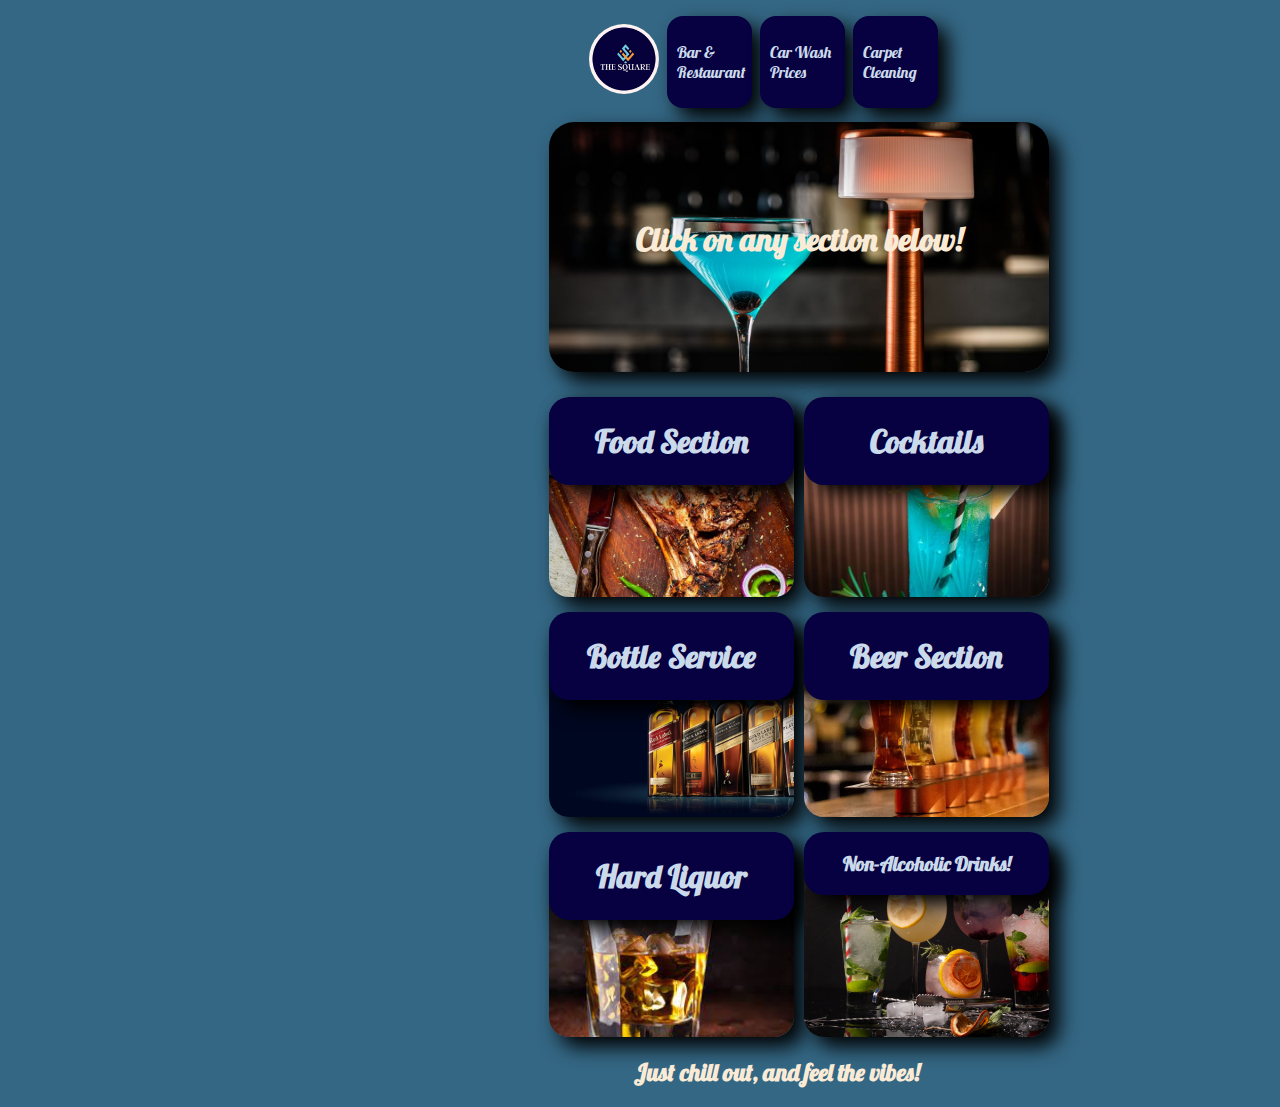
==== index.html @ c801fc2a "Add files via upload" ====
<!DOCTYPE html>
<html lang="en">
<head>
    <meta charset="UTF-8">
    <meta name="viewport" content="width=device-width, initial-scale=1.0">
    <link rel="stylesheet" href="style.css">
    <link rel="preconnect" href="https://fonts.googleapis.com">
    <link rel="preconnect" href="https://fonts.gstatic.com" crossorigin>
    <link href="https://fonts.googleapis.com/css2?family=Lobster&display=swap" rel="stylesheet">
    <title>The Square</title>
</head>
<body>
<div class="divider">
    <header>
        <nav>
            <ul class="navbar">
                <li class="nav">
                    <div class="logo-container">
                        <img src="./images/logo.jpeg" alt="">
                    </div>
                </li>
                <li class="nav">
                    <div class="nav-buttons">
                        <P>Bar & Restaurant</P>
                    </div>
                </li>

                <li class="nav">
                    <div class="nav-buttons">
                        <P>Car Wash Prices</P>
                    </div>
                </li>

                <li class="nav">
                    <div class="nav-buttons">
                        <P>Carpet Cleaning </P>
                    </div>
                </li>
                
            </ul>
        </nav>
    </header>
    <div class="container">
        <section class="hero">
            <div class="img-section">
                <h2>Click on any section below!</h2>
            </div>
        </section>

        <section class="landing-menu">
            <a href="food.html">
            <div class="sect-divs food">
                <div class="product-class-title">
                    <h1>Food Section</h1>
                </div>
                <div class="product-short-list">
                        <ul class="text">
                            <li>Goat Choma</li>
                            <li>Goat Ribs</li>
                            <li>Goat Fry, and more...</li>
                        </ul>
                        
                </div>
            </div>
            </a>

            <a href="cocktails.html">
            <div class="sect-divs cocktails">
                <div class="product-class-title">
                    <h1>Cocktails</h1>
                </div>
                <div class="product-short-list">
                    <ul class="text">
                        <li>Sex on the Beach</li>
                        <li>Pina Colada</li>
                        <li>Cosmopolitan, and more...</li>
                    </ul>
                
                </div>
            </div>
        </a>

            <div class="sect-divs bottle">
                <div class="product-class-title">
                    <h1>Bottle Service</h1>
                </div>
                <div class="product-short-list">
                    <ul class="text">
                        <li>Johnny Walker</li>
                        <li>Jägermeister</li>
                        <li>J & B, and more...</li>
                    </ul>
                </div>
            </div>

            <div class="sect-divs beer">
                <div class="product-class-title">
                    <h1>Beer Section</h1>
                </div>
                <div class="product-short-list">
                    <ul class="text">
                        <li>White Cup</li>
                        <li>Heineken</li>
                        <li>Guiness, and more...</li>
                    </ul>
                </div>
            </div>

            <div class="sect-divs liquor">
                <div class="product-class-title">
                    <h1>Hard Liquor</h1>
                </div>
                <div class="product-short-list">
                    <ul class="text">
                        <li>Whisky </li>
                        <li>Gin</li>
                        <li>Shots</li>
                        <li>Brandy, and more...</li>
                    </ul>
                </div>
            </div>

            <div class="sect-divs non-alcoholic">
                <div class="product-class-title">
                    <h2 class="non">Non-Alcoholic Drinks!</h2>
                </div>
                <div class="product-short-list">
                    <ul class="text">
                        <li>Water</li>
                        <li>Sodas</li>
                        <li>Mocktails, and more...</li>
                    </ul>
                </div>
            </div>

            

        </section>
        <div class="empty-div">
            <h2>Just chill out, and feel the vibes!</h2>
        </div>
    </div>
</div>
    <script src="script.js"></script>

</body>

</html>
---- style.css ----
body {
    margin: 0;
    box-sizing: border-box;
    font-family: 'Lobster', cursive;
    background-color: #346784;
    justify-self: center;
}

.divider {
    margin-left: calc(50vw - 252px);
    align-items: center;
    justify-content: center;
    color: antiquewhite;
    background-color: #346784;
}

.container{
    margin: auto;
    position: relative;
    
}

header {
    display: inline-block;
    
}

nav {
    display: inline-block;
    margin-inline-start: 35px;
    max-height: 65px;
}

.navbar{
    display: inline-block;
    max-height: 65px;
    margin-bottom: 1.5rem;
}

.navbar li {
    display: inline-block;
    list-style: none;
}

.nav-buttons {
    background: #070141; 
    color: rgba(202,218,235,255);
    padding: 10px 10px;
    width: 65px;
    height: 100%;
    margin-bottom: 20px;
    box-shadow: 10px 10px 20px 0px rgb(0, 0, 0);
    font-size: 1rem;
    margin-left: 5px;
    border-radius: 16px;
}

.logo-container {
    width: 70px;
    height: 100%;
    left: 0;
    align-items: center;
    
}

.logo-container img {
    width: 100%;
    border-radius: 100%;
    margin-bottom: -1rem;
}

.hero {
    margin-inline-start: 35px;
    margin-top: 2rem;
}

.img-section {
    background-image: url(images/bar-blue.jpg);
    background-size: cover;
    max-width: 400px;
    height: 250px;
    border-radius: 25px;
    overflow: hidden;
    box-shadow: 10px 10px 20px 0px rgb(0, 0, 0);
    margin-inline-start: 40px;
    margin-inline-end: 10px;
    margin-bottom: 20px;
    margin-top: 40px;
    align-items: center;
}

.img-section h2 {
    padding-inline: 50px;
    padding-block: 70px;
    font-size: 2rem;
    text-align: center;
    text-transform: ;
}

.landing-menu {
    max-width: 500px;
    padding-inline-start: 70px;
     padding-inline-end: 10px;
    display: grid;
    grid-template-columns: 1fr 1fr;
    gap: 10px;
}

.description p {
    text-transform: capitalize
}

.sect-divs {
    box-shadow: 10px 10px 20px 0px rgb(0, 0, 0);
    margin-top: 10px;
    color: black;
    border-radius: 20px;
    width: 100%;
}

.cocktails {
    background-image: url(images/348s.jpeg);
    background-size: cover;
}


.food {
    background-image: url(images/mbuzi-choma.jpeg);
    background-size: cover;
}

.bottle {
    background-image: url(images/bottle.2.jpeg);
    background-size: cover;
}
.beer {
    background-image: url(images/beers2.webp);
    background-size: cover;
}

.liquor {
    background-image: url(images/liqour.jpeg);
    background-size: cover;
}

.non-alcoholic {
    background-image: url(images/mocktails.webp);
    background-size: cover;
}

.sect-divs {
    color: #fff;
    min-height: 200px;
}

.product-class-title {
    background-color: #070141; 
    color: rgba(202,218,235,255);
    box-shadow: 10px 10px 20px 0px rgb(0, 0, 0);
    margin-top: -5px;
    padding: 0.15rem;
    text-align: center;
    border-radius: 20px;
    font-size: 1rem;
}
.non {
    font-size: 1.245rem;
}

.product-short-list ul li {
    list-style: none;
    font-size: 1.25rem;
    line-height: 1.5;
    font-weight: 300;
    display: none;
}

.product-short-list h3 {
    text-align: center;
    font-size: 1.25rem;
    color: #dbf0f5;
}

.text {
    margin-left: -25px;
}

.text li {
    color: #ffffff;
}


.bottom {
    background-color: #276283;
    color: rgba(202,218,235,255);
    margin-top: -5px;
    padding: 0.15rem;
    text-align: center;
    border-radius: 20px;
    font-size: 0.75rem;
}

.empty-div{ 
    width: 400px;
    justify-content: center;
    padding-inline: 120px;
    margin-top: 20px;
}



/* product pages */
.product-menu {
    background-color: #070141;
    max-width: 500px;
    margin-inline-start: 70px;
    margin-inline-end: 10px;
    border-radius: 25px;
    box-shadow: 10px 10px 20px 0px rgb(0, 0, 0);
}

.item {
    border-bottom: 2px solid #276283;
    display: grid;
    grid-template-columns: 0.5fr 1fr 0.3fr;
    gap: 10px;
}

.item:last-child {
    border: none;
}

.item-img {
    padding: 10px;
    max-width: 120px;
    max-height: 80px;
    object-fit: contain;
    overflow: hidden;
    margin-block: 10px;
}

.item-img img{
    width: 100%;
    height: 100%;
    border-radius:15px;
}

.changing-image {
    max-width: 400px;
    height: 250px;
    border-radius: 25px;
    overflow: hidden;
    box-shadow: 20px 20px 40px 0px rgb(0, 0, 0);
    margin-inline-start: 40px;
    margin-inline-end: 10px;
    margin-bottom: 20px;
    margin-top: 40px;
    align-items: center;
    z-index: 10;
}

.price-food {
    padding: 25px;
}

.item-label-food {
    padding-inline-start: 25px;
}


.changing-image img{
    width: 100%;
    object-fit: cover;
}

.price {
    align-items: center;
    text-align: center;
    margin-top: 75%;
}

.item-label {
    color: #ff5b02;
}

a {
    text-decoration: none;
    color: inherit;
}

.section-end {
    align-items: center;
    text-align: center;
    margin-left: 17%;
}


/* media queries */

@media (min-width: 500px) {
    .landing-menu {
    max-width: 500px;
    padding-inline: 35px;
    display: grid;
    grid-template-columns: 1fr 1fr;
    gap: 10px;
}
.img-section {
    background-image: url(images/bar-blue.jpg);
    background-size: cover;
    max-width: 500px;
    height: 250px;
    border-radius: 25px;
    overflow: hidden;
    box-shadow: 10px 10px 20px 0px rgb(0, 0, 0);
    margin-inline-start: 0px;
    margin-inline-end: 10px;
    margin-bottom: 20px;
    margin-top: 40px;
    align-items: center;

}

.section-end {
    align-items: center;
    text-align: center;
    margin-right: 60%;
}
.changing-image {
    min-width: 500px;
}

}
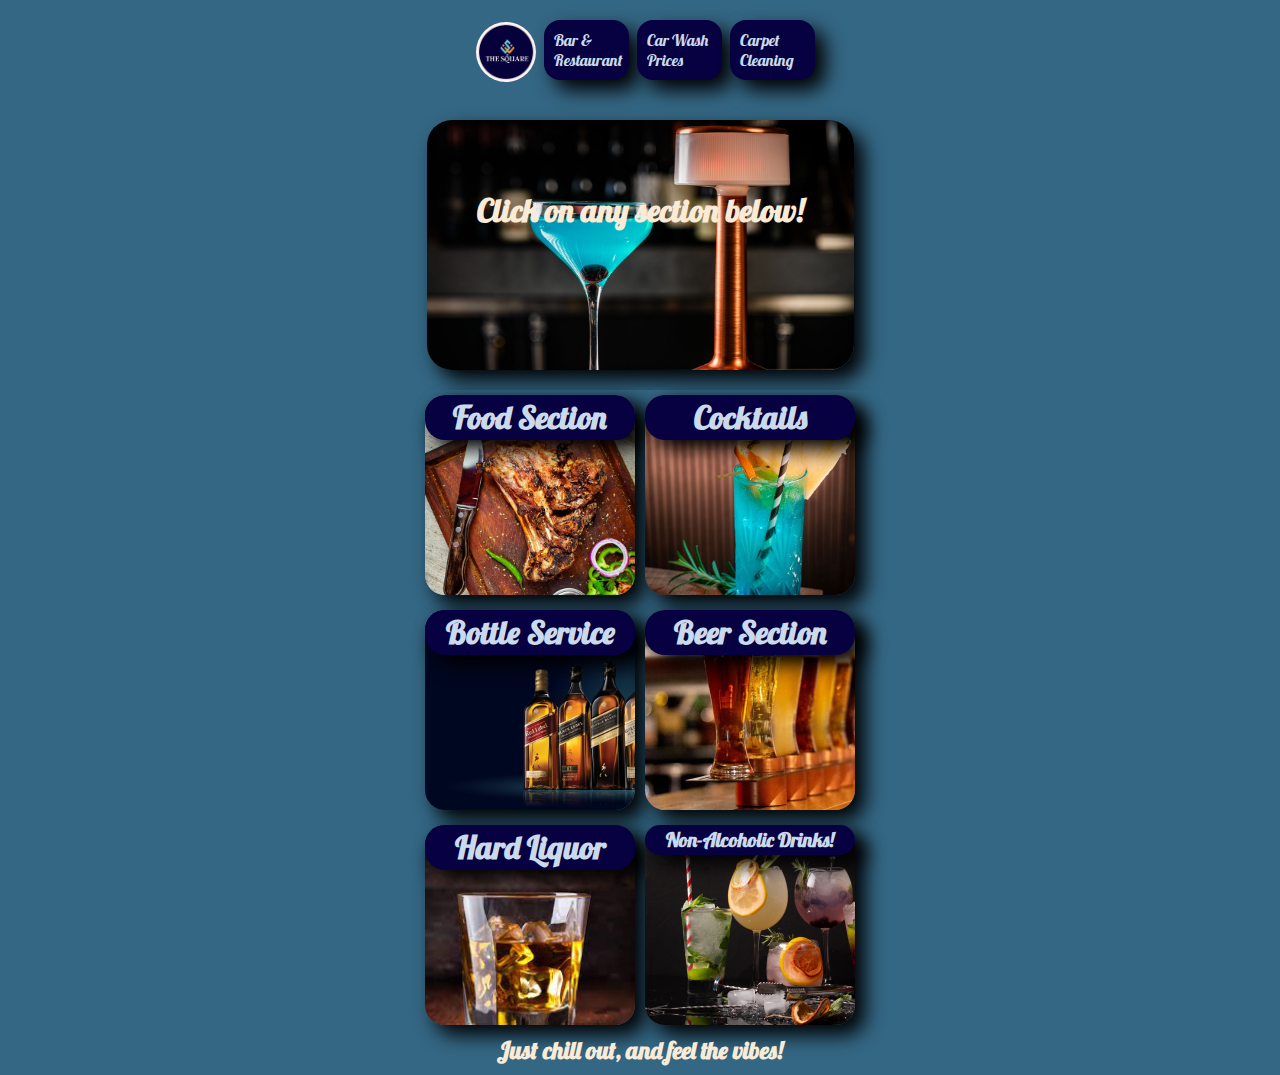
==== commit fa62ad35: "Add files via upload" ====
--- a/index.html
+++ b/index.html
@@ -7,10 +7,11 @@
     <link rel="preconnect" href="https://fonts.googleapis.com">
     <link rel="preconnect" href="https://fonts.gstatic.com" crossorigin>
     <link href="https://fonts.googleapis.com/css2?family=Lobster&display=swap" rel="stylesheet">
+    <link rel="stylesheet" href="https://use.fontawesome.com/releases/v5.15.4/css/all.css" />
     <title>The Square</title>
 </head>
 <body>
-<div class="divider">
+
     <header>
         <nav>
             <ul class="navbar">
@@ -40,13 +41,14 @@
             </ul>
         </nav>
     </header>
-    <div class="container">
-        <section class="hero">
-            <div class="img-section">
-                <h2>Click on any section below!</h2>
-            </div>
-        </section>
+    
+    <section class="hero">
+        <div class="img-section">
+            <h2>Click on any section below!</h2>
+        </div>
+    </section>
 
+    <div class="divider">
         <section class="landing-menu">
             <a href="food.html">
             <div class="sect-divs food">
@@ -79,7 +81,7 @@
                 </div>
             </div>
         </a>
-
+        <a href="bottle.html">
             <div class="sect-divs bottle">
                 <div class="product-class-title">
                     <h1>Bottle Service</h1>
@@ -92,8 +94,9 @@
                     </ul>
                 </div>
             </div>
-
-            <div class="sect-divs beer">
+        </a>
+        <a href="beer.html">
+        <div class="sect-divs beer">
                 <div class="product-class-title">
                     <h1>Beer Section</h1>
                 </div>
@@ -105,7 +108,8 @@
                     </ul>
                 </div>
             </div>
-
+        </a>
+        <a href="liquour.html">
             <div class="sect-divs liquor">
                 <div class="product-class-title">
                     <h1>Hard Liquor</h1>
@@ -119,7 +123,9 @@
                     </ul>
                 </div>
             </div>
+        </a>
 
+        <a href="nonalcoholic.html">
             <div class="sect-divs non-alcoholic">
                 <div class="product-class-title">
                     <h2 class="non">Non-Alcoholic Drinks!</h2>
@@ -132,16 +138,14 @@
                     </ul>
                 </div>
             </div>
-
+        </a>
             
 
         </section>
-        <div class="empty-div">
-            <h2>Just chill out, and feel the vibes!</h2>
-        </div>
+            <h2 class="section-end">Just chill out, and feel the vibes!</h2>
     </div>
 </div>
-    <script src="script.js"></script>
+    <script src="script.js" defer></script>
 
 </body>
 
--- a/style.css
+++ b/style.css
@@ -1,40 +1,33 @@
+*{
+    margin: 0;
+    padding: 0;
+    box-sizing: border-box;
+}
+
+
 body {
-    margin: 0;
-    box-sizing: border-box;
+    width: 100%;
+    margin: auto;
+    display: flex;
+    flex-direction: column;
+    align-items: center;
+    justify-content: center;
     font-family: 'Lobster', cursive;
     background-color: #346784;
-    justify-self: center;
-}
+}
+
+
 
 .divider {
-    margin-left: calc(50vw - 252px);
-    align-items: center;
-    justify-content: center;
     color: antiquewhite;
     background-color: #346784;
 }
 
-.container{
-    margin: auto;
-    position: relative;
-    
-}
 
 header {
     display: inline-block;
-    
-}
-
-nav {
-    display: inline-block;
-    margin-inline-start: 35px;
-    max-height: 65px;
-}
-
-.navbar{
-    display: inline-block;
-    max-height: 65px;
-    margin-bottom: 1.5rem;
+    padding-inline: 10px;
+    margin-top: 20px;
 }
 
 .navbar li {
@@ -46,9 +39,8 @@
     background: #070141; 
     color: rgba(202,218,235,255);
     padding: 10px 10px;
-    width: 65px;
+    width: 85px;
     height: 100%;
-    margin-bottom: 20px;
     box-shadow: 10px 10px 20px 0px rgb(0, 0, 0);
     font-size: 1rem;
     margin-left: 5px;
@@ -58,8 +50,8 @@
 .logo-container {
     width: 70px;
     height: 100%;
-    left: 0;
-    align-items: center;
+    align-items: center;
+    padding-left: 10px;
     
 }
 
@@ -70,9 +62,12 @@
 }
 
 .hero {
-    margin-inline-start: 35px;
-    margin-top: 2rem;
-}
+    padding-inline: 20px;
+    color:antiquewhite; 
+    margin: auto;
+}
+
+
 
 .img-section {
     background-image: url(images/bar-blue.jpg);
@@ -82,11 +77,10 @@
     border-radius: 25px;
     overflow: hidden;
     box-shadow: 10px 10px 20px 0px rgb(0, 0, 0);
-    margin-inline-start: 40px;
-    margin-inline-end: 10px;
-    margin-bottom: 20px;
-    margin-top: 40px;
-    align-items: center;
+    margin-block: 20px;
+    align-items: center;
+    justify-content: center;
+    position: ;
 }
 
 .img-section h2 {
@@ -94,20 +88,25 @@
     padding-block: 70px;
     font-size: 2rem;
     text-align: center;
-    text-transform: ;
 }
 
 .landing-menu {
-    max-width: 500px;
-    padding-inline-start: 70px;
-     padding-inline-end: 10px;
+    max-width: 350px;
+    padding-inline: 10px;
+    margin: auto;
     display: grid;
     grid-template-columns: 1fr 1fr;
     gap: 10px;
 }
 
 .description p {
-    text-transform: capitalize
+    text-transform: capitalize; 
+
+}
+
+.description {
+    align-items: center;
+    padding-block: 20px;
 }
 
 .sect-divs {
@@ -154,7 +153,7 @@
 }
 
 .product-class-title {
-    background-color: #070141; 
+    background-color: rgb(7, 1, 65); 
     color: rgba(202,218,235,255);
     box-shadow: 10px 10px 20px 0px rgb(0, 0, 0);
     margin-top: -5px;
@@ -212,9 +211,8 @@
 /* product pages */
 .product-menu {
     background-color: #070141;
-    max-width: 500px;
-    margin-inline-start: 70px;
-    margin-inline-end: 10px;
+    max-width: 350px;
+    margin: auto;
     border-radius: 25px;
     box-shadow: 10px 10px 20px 0px rgb(0, 0, 0);
 }
@@ -246,17 +244,21 @@
 }
 
 .changing-image {
-    max-width: 400px;
+    width: 350px;
+    overflow: hidden;
+    border-radius: 25px; 
+    box-shadow: 20px 20px 40px 0px rgb(0, 0, 0);
+    margin: auto;
+    align-items: center;
+    position: fixed;
+    z-index: 100;
+    top: 20px;
+}
+
+.changing-image img{
+    width: 100%;
     height: 250px;
-    border-radius: 25px;
-    overflow: hidden;
-    box-shadow: 20px 20px 40px 0px rgb(0, 0, 0);
-    margin-inline-start: 40px;
-    margin-inline-end: 10px;
-    margin-bottom: 20px;
-    margin-top: 40px;
-    align-items: center;
-    z-index: 10;
+    object-fit: cover;
 }
 
 .price-food {
@@ -268,10 +270,7 @@
 }
 
 
-.changing-image img{
-    width: 100%;
-    object-fit: cover;
-}
+
 
 .price {
     align-items: center;
@@ -291,15 +290,57 @@
 .section-end {
     align-items: center;
     text-align: center;
-    margin-left: 17%;
-}
-
+    margin-block: 10px;
+}
+
+.empty {
+    padding: 175px;
+}
+
+form {
+    display: flex;
+    align-items: center;
+}
+
+form i {
+    color: #ffffff;
+    font-size: 1.5rem;
+    padding: 10px;
+}
+
+#search-bar {
+    width: 300px;
+    padding: 14px;
+    margin-top: -20px;
+    outline: none;
+    border: none;
+    background-color: rgba(7, 1, 65, 0.65);
+    color: #ffffff;
+    align-items: center;
+    justify-content: center;
+    margin-block: 4px;
+    border-radius: 25px;
+    font-size: 1.25rem;
+    font-weight: 400;
+    font-family: 'Lobster', cursive;
+
+}
+
+
+
+
+#search-bar::placeholder {
+    font-size: 1.25rem;
+    opacity: 0.5;
+    color: #ffffff;
+    font-family: 'Lobster', cursive;
+}
 
 /* media queries */
 
 @media (min-width: 500px) {
     .landing-menu {
-    max-width: 500px;
+    min-width: 500px;
     padding-inline: 35px;
     display: grid;
     grid-template-columns: 1fr 1fr;
@@ -313,8 +354,8 @@
     border-radius: 25px;
     overflow: hidden;
     box-shadow: 10px 10px 20px 0px rgb(0, 0, 0);
-    margin-inline-start: 0px;
-    margin-inline-end: 10px;
+    /* margin-inline-start: 0px;
+    margin-inline-end: 10px; */
     margin-bottom: 20px;
     margin-top: 40px;
     align-items: center;
@@ -324,10 +365,15 @@
 .section-end {
     align-items: center;
     text-align: center;
-    margin-right: 60%;
 }
 .changing-image {
     min-width: 500px;
 }
 
-}
+.changing-image {
+    margin-left: 42.85%; 
+}
+.empty {
+    padding: 170px;
+}
+}